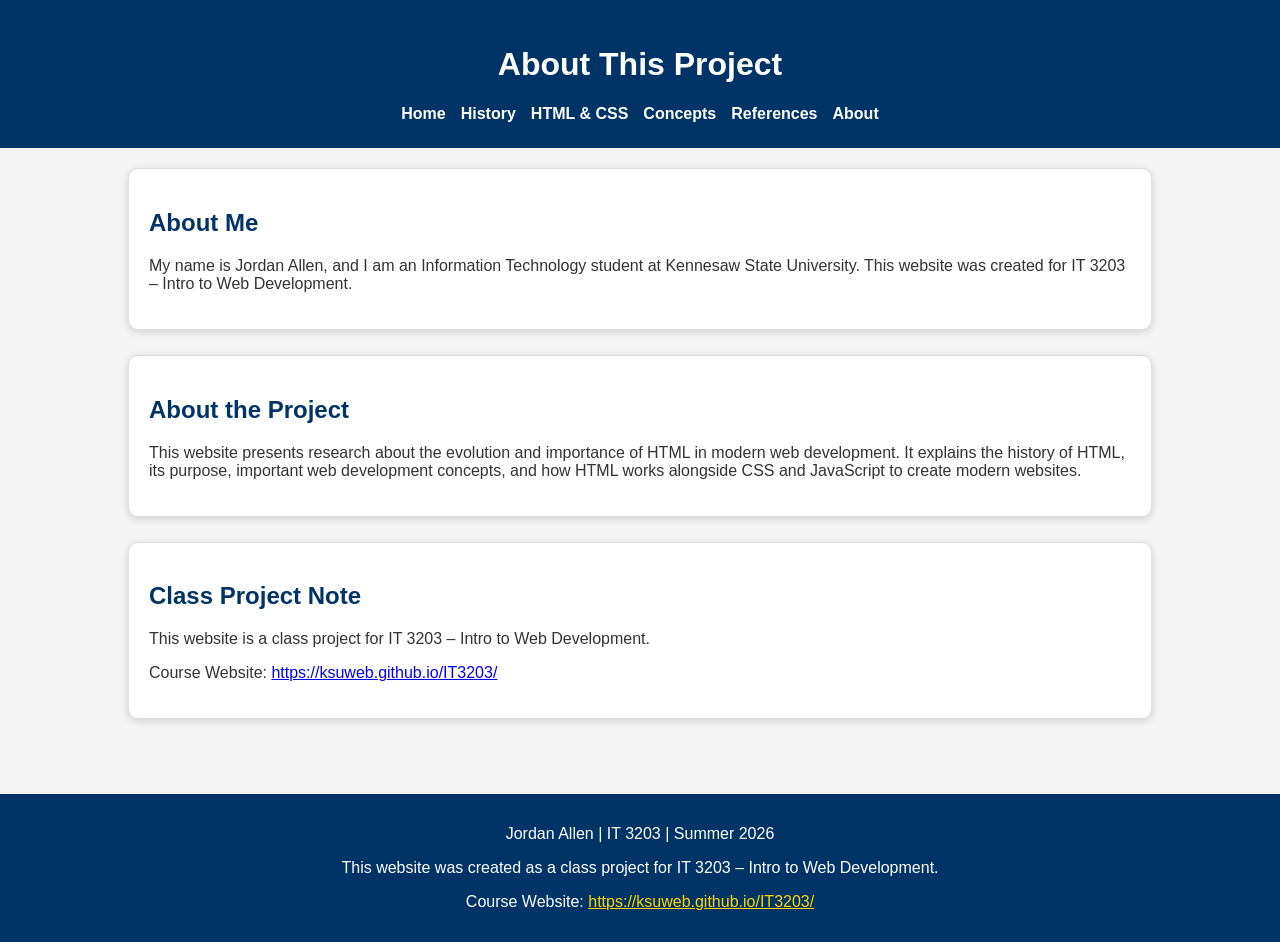
==== about.html @ 003d8381 "Add files via upload" ====
<!DOCTYPE html>
<html lang="en">

<head>
    <meta charset="UTF-8">
    <meta name="viewport" content="width=device-width, initial-scale=1.0">
    <title>About This Project</title>

    <link rel="stylesheet" href="style.css">
</head>

<body>

<header>
    <h1>About This Project</h1>

    <nav>
        <a href="index.html">Home</a>
        <a href="history.html">History</a>
        <a href="html-css.html">HTML & CSS</a>
        <a href="concepts.html">Concepts</a>
        <a href="references.html">References</a>
        <a href="about.html">About</a>
    </nav>
</header>

<main>

<section>
    <h2>About Me</h2>

    <p>
        My name is Jordan Allen, and I am an Information Technology student at
        Kennesaw State University. This website was created for IT 3203 –
        Intro to Web Development.
    </p>
</section>

<section>
    <h2>About the Project</h2>

    <p>
        This website presents research about the evolution and importance of HTML
        in modern web development. It explains the history of HTML, its purpose,
        important web development concepts, and how HTML works alongside CSS and
        JavaScript to create modern websites.
    </p>
</section>

<section>
    <h2>Class Project Note</h2>

    <p>
        This website is a class project for IT 3203 – Intro to Web Development.
    </p>

    <p>
        Course Website:
        <a href="https://ksuweb.github.io/IT3203/" target="_blank">
            https://ksuweb.github.io/IT3203/
        </a>
    </p>

</section>

</main>

<footer>

    <p>Jordan Allen | IT 3203 | Summer 2026</p>

    <p>
        This website was created as a class project for IT 3203 – Intro to Web Development.
    </p>

    <p>
        Course Website:
        <a href="https://ksuweb.github.io/IT3203/" target="_blank">
            https://ksuweb.github.io/IT3203/
        </a>
    </p>

</footer>

</body>

</html>
---- style.css ----
body {
    font-family: Arial, sans-serif;
    margin: 0;
    background-color: #f4f4f4;
    color: #333;
}

header {
    background-color: #003366;
    color: white;
    padding: 25px;
    text-align: center;
}

nav {
    margin-top: 15px;
    display: flex;
    justify-content: center;
    flex-wrap: wrap;
    gap: 15px;
}

nav a {
    color: white;
    text-decoration: none;
    font-weight: bold;
}

nav a:hover {
    color: gold;
}

main {
    width: 80%;
    margin: auto;
    padding: 20px;
}

section {
    background: white;
    padding: 20px;
    margin-bottom: 25px;
    border: 1px solid #ddd;
    border-radius: 10px;
    box-shadow: 0 2px 8px rgba(0,0,0,.15);
}

table {
    width: 100%;
    border-collapse: collapse;
    margin-top: 15px;
}

th, td {
    border: 1px solid #ccc;
    padding: 12px;
    text-align: left;
}

th {
    background-color: #003366;
    color: white;
}

img {
    max-width: 100%;
    border-radius: 10px;
    display: block;
    margin: 20px auto;
}

footer {
    text-align: center;
    background: #003366;
    color: white;
    padding: 15px;
    margin-top: 30px;
}

footer a {
    color: gold;
}

footer a:hover {
    color: white;
}

h1, h2 {
    color: #003366;
}

header h1 {
    color: white;
}
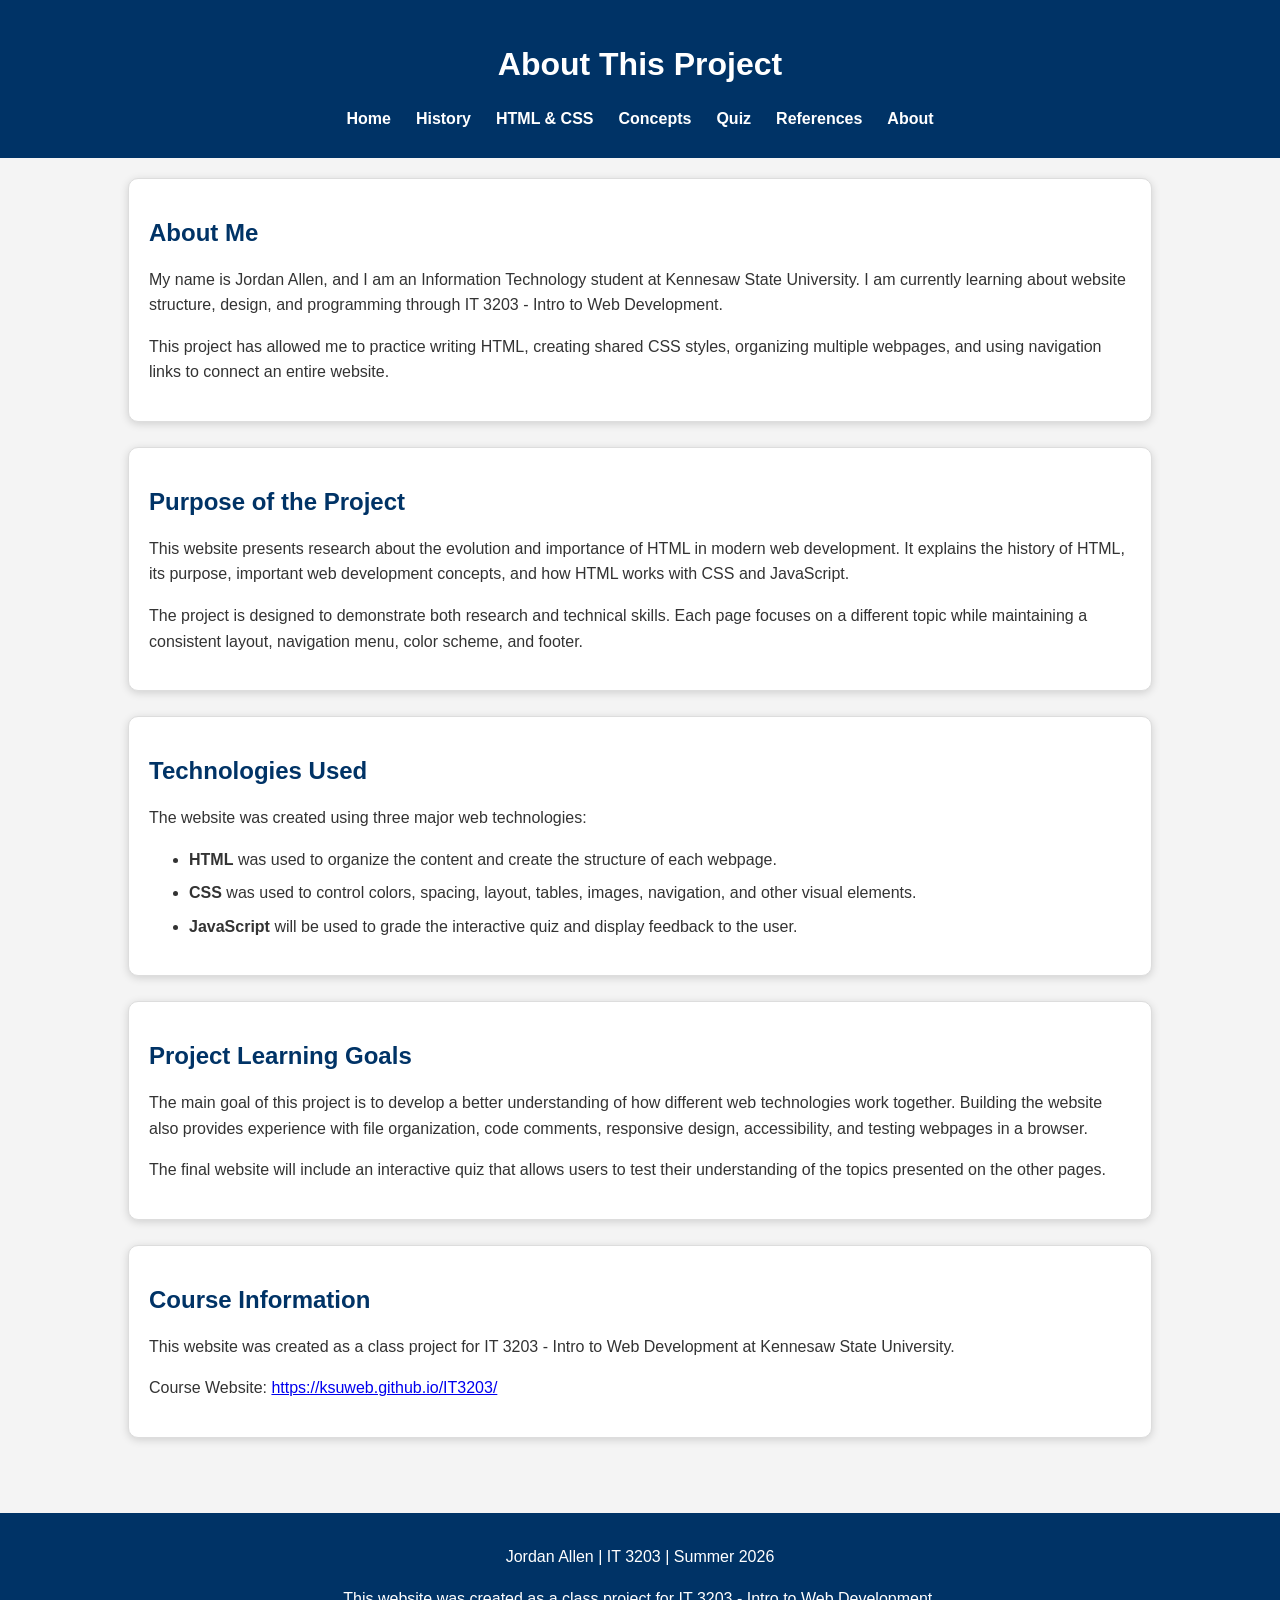
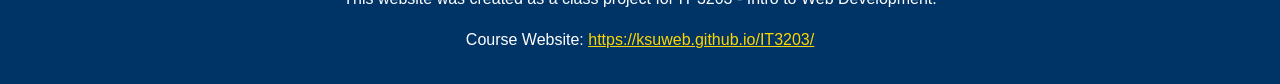
==== commit 2a7722a0: "Add files via upload" ====
--- a/about.html
+++ b/about.html
@@ -5,82 +5,142 @@
     <meta charset="UTF-8">
     <meta name="viewport" content="width=device-width, initial-scale=1.0">
     <title>About This Project</title>
-
     <link rel="stylesheet" href="style.css">
 </head>
 
 <body>
 
-<header>
-    <h1>About This Project</h1>
+    <!-- Website Header and Navigation Menu -->
+    <header>
+        <h1>About This Project</h1>
 
-    <nav>
-        <a href="index.html">Home</a>
-        <a href="history.html">History</a>
-        <a href="html-css.html">HTML & CSS</a>
-        <a href="concepts.html">Concepts</a>
-        <a href="references.html">References</a>
-        <a href="about.html">About</a>
-    </nav>
-</header>
+        <nav>
+            <a href="index.html">Home</a>
+            <a href="history.html">History</a>
+            <a href="html-css.html">HTML &amp; CSS</a>
+            <a href="concepts.html">Concepts</a>
+            <a href="quiz.html">Quiz</a>
+            <a href="references.html">References</a>
+            <a href="about.html">About</a>
+        </nav>
+    </header>
 
-<main>
+    <!-- Main Page Content -->
+    <main>
 
-<section>
-    <h2>About Me</h2>
+        <!-- Student Information Section -->
+        <section>
+            <h2>About Me</h2>
 
-    <p>
-        My name is Jordan Allen, and I am an Information Technology student at
-        Kennesaw State University. This website was created for IT 3203 –
-        Intro to Web Development.
-    </p>
-</section>
+            <p>
+                My name is Jordan Allen, and I am an Information Technology student
+                at Kennesaw State University. I am currently learning about website
+                structure, design, and programming through IT 3203 - Intro to Web
+                Development.
+            </p>
 
-<section>
-    <h2>About the Project</h2>
+            <p>
+                This project has allowed me to practice writing HTML, creating shared
+                CSS styles, organizing multiple webpages, and using navigation links
+                to connect an entire website.
+            </p>
+        </section>
 
-    <p>
-        This website presents research about the evolution and importance of HTML
-        in modern web development. It explains the history of HTML, its purpose,
-        important web development concepts, and how HTML works alongside CSS and
-        JavaScript to create modern websites.
-    </p>
-</section>
+        <!-- Project Purpose Section -->
+        <section>
+            <h2>Purpose of the Project</h2>
 
-<section>
-    <h2>Class Project Note</h2>
+            <p>
+                This website presents research about the evolution and importance of
+                HTML in modern web development. It explains the history of HTML, its
+                purpose, important web development concepts, and how HTML works with
+                CSS and JavaScript.
+            </p>
 
-    <p>
-        This website is a class project for IT 3203 – Intro to Web Development.
-    </p>
+            <p>
+                The project is designed to demonstrate both research and technical
+                skills. Each page focuses on a different topic while maintaining a
+                consistent layout, navigation menu, color scheme, and footer.
+            </p>
+        </section>
 
-    <p>
-        Course Website:
-        <a href="https://ksuweb.github.io/IT3203/" target="_blank">
-            https://ksuweb.github.io/IT3203/
-        </a>
-    </p>
+        <!-- Technologies Section -->
+        <section>
+            <h2>Technologies Used</h2>
 
-</section>
+            <p>
+                The website was created using three major web technologies:
+            </p>
 
-</main>
+            <ul>
+                <li>
+                    <strong>HTML</strong> was used to organize the content and create
+                    the structure of each webpage.
+                </li>
 
-<footer>
+                <li>
+                    <strong>CSS</strong> was used to control colors, spacing, layout,
+                    tables, images, navigation, and other visual elements.
+                </li>
 
-    <p>Jordan Allen | IT 3203 | Summer 2026</p>
+                <li>
+                    <strong>JavaScript</strong> will be used to grade the interactive
+                    quiz and display feedback to the user.
+                </li>
+            </ul>
+        </section>
 
-    <p>
-        This website was created as a class project for IT 3203 – Intro to Web Development.
-    </p>
+        <!-- Learning Goals Section -->
+        <section>
+            <h2>Project Learning Goals</h2>
 
-    <p>
-        Course Website:
-        <a href="https://ksuweb.github.io/IT3203/" target="_blank">
-            https://ksuweb.github.io/IT3203/
-        </a>
-    </p>
+            <p>
+                The main goal of this project is to develop a better understanding of
+                how different web technologies work together. Building the website
+                also provides experience with file organization, code comments,
+                responsive design, accessibility, and testing webpages in a browser.
+            </p>
 
-</footer>
+            <p>
+                The final website will include an interactive quiz that allows users
+                to test their understanding of the topics presented on the other pages.
+            </p>
+        </section>
+
+        <!-- Course Information Section -->
+        <section>
+            <h2>Course Information</h2>
+
+            <p>
+                This website was created as a class project for IT 3203 - Intro to
+                Web Development at Kennesaw State University.
+            </p>
+
+            <p>
+                Course Website:
+                <a href="https://ksuweb.github.io/IT3203/" target="_blank">
+                    https://ksuweb.github.io/IT3203/
+                </a>
+            </p>
+        </section>
+
+    </main>
+
+    <!-- Website Footer -->
+    <footer>
+        <p>Jordan Allen | IT 3203 | Summer 2026</p>
+
+        <p>
+            This website was created as a class project for IT 3203 - Intro to Web Development.
+        </p>
+
+        <p>
+            Course Website:
+            <a href="https://ksuweb.github.io/IT3203/" target="_blank">
+                https://ksuweb.github.io/IT3203/
+            </a>
+        </p>
+    </footer>
 
 </body>
 
--- a/style.css
+++ b/style.css
@@ -1,10 +1,21 @@
+/* General Page Styling */
+html,
+body {
+    height: 100%;
+}
+
 body {
     font-family: Arial, sans-serif;
     margin: 0;
     background-color: #f4f4f4;
     color: #333;
-}
-
+
+    /* Keeps the footer at the bottom of short pages */
+    display: flex;
+    flex-direction: column;
+}
+
+/* Header Styling */
 header {
     background-color: #003366;
     color: white;
@@ -12,6 +23,7 @@
     text-align: center;
 }
 
+/* Navigation Menu Styling */
 nav {
     margin-top: 15px;
     display: flex;
@@ -24,34 +36,64 @@
     color: white;
     text-decoration: none;
     font-weight: bold;
+    padding: 5px;
 }
 
 nav a:hover {
     color: gold;
-}
-
+    text-decoration: underline;
+}
+
+/* Main Content Styling */
 main {
     width: 80%;
+    max-width: 1100px;
     margin: auto;
     padding: 20px;
-}
-
+
+    /* Pushes the footer to the bottom */
+    flex: 1;
+}
+
+/* Section Styling */
 section {
-    background: white;
+    background-color: white;
     padding: 20px;
     margin-bottom: 25px;
     border: 1px solid #ddd;
     border-radius: 10px;
-    box-shadow: 0 2px 8px rgba(0,0,0,.15);
-}
-
+    box-shadow: 0 2px 8px rgba(0, 0, 0, 0.15);
+}
+
+/* Heading Styling */
+h1,
+h2 {
+    color: #003366;
+}
+
+header h1 {
+    color: white;
+}
+
+/* Paragraph and List Styling */
+p,
+li {
+    line-height: 1.6;
+}
+
+li {
+    margin-bottom: 8px;
+}
+
+/* Table Styling */
 table {
     width: 100%;
     border-collapse: collapse;
     margin-top: 15px;
 }
 
-th, td {
+th,
+td {
     border: 1px solid #ccc;
     padding: 12px;
     text-align: left;
@@ -62,16 +104,25 @@
     color: white;
 }
 
+/* Image Styling */
 img {
     max-width: 100%;
+    height: auto;
     border-radius: 10px;
     display: block;
     margin: 20px auto;
 }
 
+/* Makes the homepage HTML logo smaller */
+main img {
+    width: 300px;
+    max-width: 80%;
+}
+
+/* Footer Styling */
 footer {
     text-align: center;
-    background: #003366;
+    background-color: #003366;
     color: white;
     padding: 15px;
     margin-top: 30px;
@@ -85,10 +136,165 @@
     color: white;
 }
 
-h1, h2 {
+/* Code Element Styling */
+code {
+    background-color: #eeeeee;
+    padding: 2px 5px;
+    border-radius: 4px;
+}
+
+/* Mobile Device Styling */
+@media screen and (max-width: 700px) {
+    main {
+        width: 90%;
+        padding: 15px;
+    }
+
+    header {
+        padding: 20px 10px;
+    }
+
+    nav {
+        gap: 10px;
+    }
+
+    section {
+        padding: 15px;
+    }
+
+    table {
+        font-size: 14px;
+    }
+
+    th,
+    td {
+        padding: 8px;
+    }
+
+    main img {
+        width: 220px;
+    }
+}
+/* Quiz Question Styling */
+.question {
+    padding: 20px;
+    margin-bottom: 20px;
+    border: 2px solid #dddddd;
+    border-radius: 8px;
+    background-color: #fafafa;
+}
+
+.question h3 {
     color: #003366;
-}
-
-header h1 {
-    color: white;
+    margin-top: 0;
+}
+
+.question label {
+    display: block;
+    margin: 10px 0;
+    cursor: pointer;
+}
+
+/* Text Input Styling */
+.question input[type="text"] {
+    width: 100%;
+    max-width: 400px;
+    padding: 10px;
+    margin-top: 10px;
+    border: 1px solid #999999;
+    border-radius: 5px;
+    font-size: 16px;
+    box-sizing: border-box;
+}
+
+/* Radio Button and Checkbox Spacing */
+.question input[type="radio"],
+.question input[type="checkbox"] {
+    margin-right: 8px;
+}
+
+/* Quiz Button Area */
+.quiz-buttons {
+    display: flex;
+    flex-wrap: wrap;
+    gap: 15px;
+    margin-top: 25px;
+}
+
+/* Quiz Button Styling */
+.quiz-buttons button {
+    background-color: #003366;
+    color: white;
+    border: none;
+    border-radius: 5px;
+    padding: 12px 20px;
+    font-size: 16px;
+    font-weight: bold;
+    cursor: pointer;
+}
+
+.quiz-buttons button:hover {
+    background-color: #0055a5;
+}
+
+/* Give the Reset button a different appearance */
+#resetButton {
+    background-color: #666666;
+}
+
+#resetButton:hover {
+    background-color: #444444;
+}
+
+/* Question Feedback Styling */
+.feedback {
+    margin-top: 15px;
+    font-weight: bold;
+}
+
+/* Correct Answer Styling */
+.correct {
+    color: #1c6b2a;
+}
+
+.correct-answer {
+    border-color: #2e8b57;
+    background-color: #eaf7ee;
+}
+
+/* Incorrect Answer Styling */
+.incorrect {
+    color: #b22222;
+}
+
+.incorrect-answer {
+    border-color: #b22222;
+    background-color: #fdecec;
+}
+
+/* Final Quiz Result Styling */
+#quizResult {
+    text-align: center;
+}
+
+#scoreResult {
+    font-size: 20px;
+    font-weight: bold;
+}
+
+/* Quiz Styling for Smaller Screens */
+@media screen and (max-width: 700px) {
+    .quiz-buttons {
+        flex-direction: column;
+    }
+
+    .quiz-buttons button {
+        width: 100%;
+    }
+}
+/* History Page Image */
+.history-image {
+    width: 350px;
+    max-width: 100%;
+    height: auto;
 }
